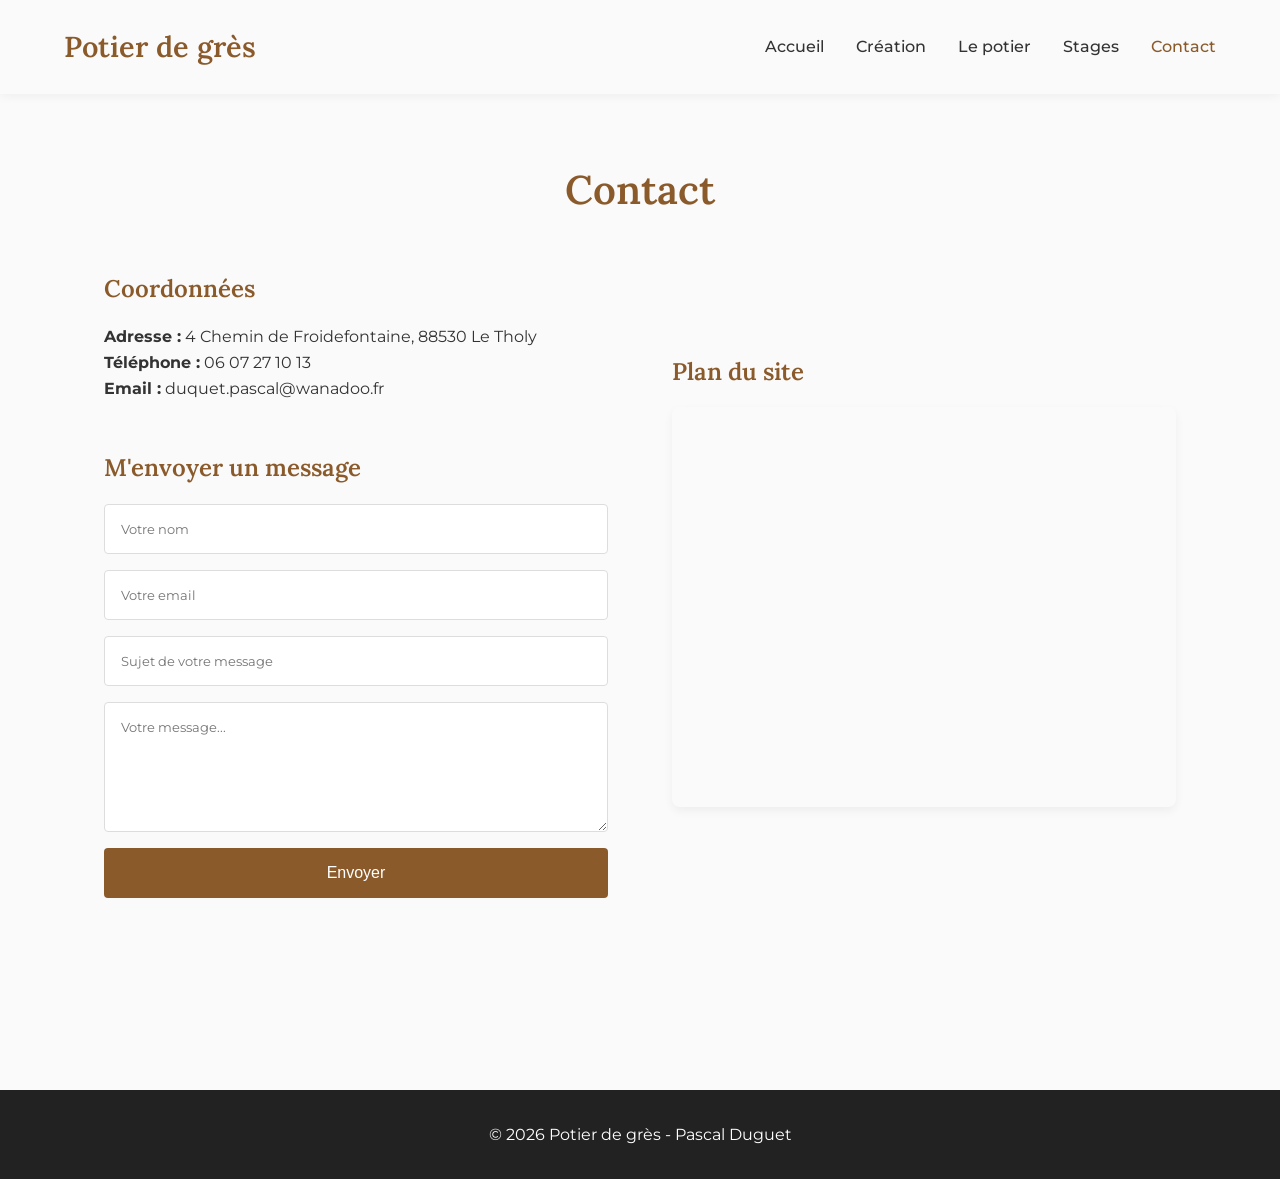
==== contact.html @ 74eb3f09 "initial 2" ====
<!doctype html>
<html lang="fr">
  <head>
    <meta charset="UTF-8" />
    <meta name="viewport" content="width=device-width, initial-scale=1.0" />
    <title>Contact - Potier de grès</title>
    <link rel="stylesheet" href="styles.css" />
  </head>
  <body>
    <header>
      <div class="logo">Potier de grès</div>
      <button class="burger-menu">☰</button>
      <nav>
        <ul>
          <li><a href="index.html">Accueil</a></li>
          <li><a href="creation.html">Création</a></li>
          <li><a href="potier.html">Le potier</a></li>
          <li><a href="stages.html">Stages</a></li>
          <li><a href="contact.html" class="active">Contact</a></li>
        </ul>
      </nav>
    </header>

    <main class="container">
      <h1 class="section-title">Contact</h1>

      <div class="split-section">
        <div>
          <div style="margin-bottom: 3rem">
            <h2 style="color: var(--primary-color)">Coordonnées</h2>
            <p><strong>Adresse :</strong> 4 Chemin de Froidefontaine, 88530 Le Tholy</p>
            <p><strong>Téléphone :</strong> 06 07 27 10 13</p>
            <p><strong>Email :</strong> duquet.pascal@wanadoo.fr</p>
          </div>

          <h2 style="color: var(--primary-color)">M'envoyer un message</h2>
          <form name="contact-general" method="POST" data-netlify="true">
            <input type="text" name="nom" placeholder="Votre nom" required />
            <input
              type="email"
              name="email"
              placeholder="Votre email"
              required
            />
            <input
              type="text"
              name="sujet"
              placeholder="Sujet de votre message"
              required
            />
            <textarea
              name="message"
              rows="6"
              placeholder="Votre message..."
              required
            ></textarea>
            <button type="submit">Envoyer</button>
          </form>
        </div>

        
      <div style="height: 100%; min-height: 400px;">
        <h2 style="color: var(--primary-color);">Plan du site</h2>
        
        <iframe 
          src="https://maps.google.com/maps?q=Duguet+Pascal,+4+Chem.+de+Froidefontaine,+88530+Le+Tholy&t=&z=14&ie=UTF8&iwloc=&output=embed" 
          width="100%" 
          height="400" 
          style="border:0; border-radius: 8px; box-shadow: 0 4px 10px rgba(0,0,0,0.05);" 
          allowfullscreen="" 
          loading="lazy" 
          referrerpolicy="no-referrer-when-downgrade">
        </iframe>
        
      </div>
    </main>

    <footer>
      <p>&copy; 2026 Potier de grès - Pascal Duguet</p>
    </footer>

    <script src="script.js"></script>
  </body>
</html>
---- styles.css ----
/* styles.css */
@import url("https://fonts.googleapis.com/css2?family=Lora:ital,wght@0,400;0,600;1,400&family=Montserrat:wght@300;400;500&display=swap");

:root {
  --primary-color: #8b5a2b; /* Couleur Terre/Grès */
  --bg-color: #fafafa;
  --bg-secondary: #efebe4;
  --text-color: #333333;
  --text-light: #666666;
  --font-title: "Lora", serif;
  --font-text: "Montserrat", sans-serif;
}

* {
  margin: 0;
  padding: 0;
  box-sizing: border-box;
}

body {
  font-family: var(--font-text);
  color: var(--text-color);
  background-color: var(--bg-color);
  line-height: 1.6;
}

h1,
h2,
h3 {
  font-family: var(--font-title);
  font-weight: 600;
  margin-bottom: 1rem;
}

a {
  text-decoration: none;
  color: inherit;
}

/* --- HEADER & NAVIGATION --- */
header {
  background-color: var(--bg-color);
  padding: 1.5rem 5%;
  display: flex;
  justify-content: space-between;
  align-items: center;
  box-shadow: 0 2px 10px rgba(0, 0, 0, 0.05);
  position: sticky;
  top: 0;
  z-index: 1000;
}

.logo {
  font-family: var(--font-title);
  font-size: 1.8rem;
  font-weight: 600;
  color: var(--primary-color);
}

nav ul {
  list-style: none;
  display: flex;
  gap: 2rem;
}

nav a {
  font-weight: 500;
  transition: color 0.3s;
}

nav a:hover,
nav a.active {
  color: var(--primary-color);
}

.burger-menu {
  display: none;
  font-size: 2rem;
  cursor: pointer;
  background: none;
  border: none;
  color: var(--text-color);
}

/* --- LAYOUT GLOBAL --- */
.container {
  max-width: 1200px;
  margin: 0 auto;
  padding: 4rem 5%;
}

.section-title {
  text-align: center;
  font-size: 2.5rem;
  margin-bottom: 3rem;
  color: var(--primary-color);
}

/* --- HERO SECTION (Accueil) --- */
.hero {
  height: 80vh;
  background-image:
    linear-gradient(rgba(0, 0, 0, 0.4), rgba(0, 0, 0, 0.4)),
    url("assets/Photos site internet/nature.jpeg");
  background-size: 100% 100%;
  background-position: center;
  display: flex;
  flex-direction: column;
  justify-content: center;
  align-items: center;
  text-align: center;
  color: white;
  padding: 0 20px;
}

.hero h1 {
  font-size: 4rem;
  margin-bottom: 0.5rem;
}

.hero h2 {
  font-size: 2rem;
  font-weight: 400;
  margin-bottom: 1.5rem;
}

.hero p {
  font-size: 1.2rem;
  max-width: 600px;
}

/* --- SECTIONS (Philosophie, Anagama, etc.) --- */
.split-section {
  display: flex;
  align-items: center;
  gap: 4rem;
  margin-bottom: 4rem;
}

.split-section > * {
  flex: 1;
}

.image-container img {
  width: 100%;
  height: auto;
  border-radius: 4px;
  box-shadow: 0 5px 15px rgba(0, 0, 0, 0.1);
}

.text-box {
  background-color: #f0e9f2; /* Un beige pastel très doux et harmonieux */
  padding: 3.5rem; /* Un peu plus d'espace intérieur pour l'aération */
  border-radius: 15px; /* Bords arrondis pour la douceur */
  box-shadow: 0 10px 30px rgba(0, 0, 0, 0.03); /* Une ombre très légère pour la profondeur */
}

/* --- GRILLES (Galerie) --- */
.grid-gallery {
  display: grid;
  grid-template-columns: repeat(auto-fit, minmax(300px, 1fr));
  gap: 2rem;
  margin-top: 2rem;
}

.grid-gallery img {
  width: 100%;
  height: 300px;
  object-fit: cover;
  border-radius: 4px;
}

/* --- CARROUSEL D'IMAGES --- */
.carousel-wrapper {
  position: relative;
  display: flex;
  align-items: center;
  margin-top: 2rem;
}

.carousel-track {
  display: flex;
  overflow-x: auto;
  scroll-snap-type: x mandatory; /* Force l'image à s'aligner parfaitement */
  scroll-behavior: smooth;
  gap: 1.5rem;
  padding: 1rem 0; /* Un peu d'espace pour l'ombre des images */
  scrollbar-width: none; /* Cache la barre de défilement sur Firefox */
}

/* Cache la barre de défilement sur Chrome et Safari */
.carousel-track::-webkit-scrollbar {
  display: none;
}

.carousel-slide {
  flex: 0 0 auto; /* Empêche les images de s'écraser */
  width: 300px;
  height: 300px;
  object-fit: cover;
  border-radius: 8px;
  scroll-snap-align: start; /* Le point d'arrêt du glissement */
  box-shadow: 0 4px 10px rgba(0, 0, 0, 0.1);
}

/* --- BOUTONS DU CARROUSEL --- */
.carousel-btn {
  background-color: white;
  border: 2px solid var(--primary-color);
  color: var(--primary-color);
  border-radius: 50%;
  width: 45px;
  height: 45px;
  font-size: 1.2rem;
  display: flex;
  justify-content: center;
  align-items: center;
  cursor: pointer;
  position: absolute;
  z-index: 10;
  transition: all 0.3s ease;
  box-shadow: 0 4px 6px rgba(0, 0, 0, 0.1);
}

.carousel-btn:hover {
  background-color: var(--primary-color);
  color: white;
  transform: scale(1.1);
}

.prev-btn {
  left: -20px;
} /* Déborde légèrement sur la gauche */
.next-btn {
  right: -20px;
} /* Déborde légèrement sur la droite */

/* Sur mobile, on rentre un peu les boutons pour qu'ils ne sortent pas de l'écran */
@media (max-width: 768px) {
  .prev-btn {
    left: 10px;
  }
  .next-btn {
    right: 10px;
  }
}

/* --- STAGES (Cartes) --- */
.stages-grid {
  display: grid;
  grid-template-columns: repeat(auto-fit, minmax(300px, 1fr));
  gap: 2rem;
}

.stage-card {
  background: white;
  padding: 2.5rem;
  border-radius: 8px;
  box-shadow: 0 4px 6px rgba(0, 0, 0, 0.05);
  border-top: 4px solid var(--primary-color);
}

.stage-card h3 {
  color: var(--primary-color);
  font-size: 1.5rem;
}

.stage-card ul {
  list-style-type: none;
  margin-top: 1.5rem;
}

.stage-card li {
  margin-bottom: 0.8rem;
  padding-left: 1.5rem;
  position: relative;
}

.stage-card li::before {
  content: "•";
  color: var(--primary-color);
  position: absolute;
  left: 0;
  font-weight: bold;
}

/* --- FORMULAIRE NETLIFY --- */
form {
  display: flex;
  flex-direction: column;
  gap: 1rem;
}

input,
textarea {
  width: 100%;
  padding: 1rem;
  border: 1px solid #ddd;
  border-radius: 4px;
  font-family: var(--font-text);
}

button[type="submit"] {
  background-color: var(--primary-color);
  color: white;
  border: none;
  padding: 1rem 2rem;
  cursor: pointer;
  font-size: 1rem;
  border-radius: 4px;
  transition: background 0.3s;
}

button[type="submit"]:hover {
  background-color: #6b4420;
}

/* --- FOOTER --- */
footer {
  background-color: #222;
  color: white;
  text-align: center;
  padding: 2rem;
  margin-top: 4rem;
}

/* --- GRILLE PHILOSOPHIE (4 BOX) --- */
.philosophy-grid {
  display: grid;
  grid-template-columns: repeat(2, 1fr); /* 2 colonnes */
  gap: 1.5rem;
  margin-top: 2rem;
}

.philo-box {
  background-color: #e9f0e9;
  padding: 1.5rem;
  border-radius: 8px;
  border-left: 4px solid var(--primary-color);
  box-shadow: 0 4px 6px rgba(0, 0, 0, 0.05);
  transition: transform 0.3s ease;
}

.philo-box:hover {
  transform: translateY(
    -5px
  ); /* Petit effet de soulèvement au passage de la souris */
}

.philo-box h3 {
  font-size: 1.1rem;
  color: var(--primary-color);
  margin-bottom: 0.5rem;
}

.philo-box p {
  font-size: 0.95rem;
  color: var(--text-light);
  margin-bottom: 0;
}

/* --- MODAL (LIGHTBOX) POUR AGRANDIR LES IMAGES --- */
.modal {
  display: none; /* Totalement caché par défaut */
  position: fixed;
  z-index: 2000; /* Passe par-dessus le menu qui est à 1000 */
  left: 0;
  top: 0;
  width: 100%;
  height: 100%;
  background-color: rgba(0, 0, 0, 0.85); /* Fond noir semi-transparent */
  justify-content: center;
  align-items: center;
}

/* Cette classe sera ajoutée par le JavaScript quand on cliquera */
.modal.show {
  display: flex;
}

.modal-content {
  max-width: 90%;
  max-height: 90vh; /* S'assure que l'image ne dépasse pas la hauteur de l'écran */
  border-radius: 8px;
  box-shadow: 0 5px 25px rgba(0, 0, 0, 0.5);
  animation: zoomIn 0.3s ease; /* Petite animation d'apparition douce */
}

@keyframes zoomIn {
  from {
    transform: scale(0.9);
    opacity: 0;
  }
  to {
    transform: scale(1);
    opacity: 1;
  }
}

.close-modal {
  position: absolute;
  top: 20px;
  right: 35px;
  color: white;
  font-size: 4rem;
  font-weight: 300;
  cursor: pointer;
  transition: color 0.3s;
}

.close-modal:hover {
  color: var(--primary-color);
}

/* On rajoute un curseur 'main' sur les petites images pour faire comprendre qu'on peut cliquer */
.carousel-slide {
  cursor: pointer;
}

/* --- RESPONSIVE MOBILE --- */
@media (max-width: 768px) {
  .burger-menu {
    display: block;
  }

  nav ul {
    display: none; /* Masqué par défaut sur mobile, géré par JS */
    flex-direction: column;
    position: absolute;
    top: 100%;
    left: 0;
    width: 100%;
    background-color: var(--bg-color);
    padding: 2rem;
    box-shadow: 0 10px 10px rgba(0, 0, 0, 0.1);
  }

  nav ul.show {
    display: flex;
  }

  .split-section {
    flex-direction: column;
  }

  .hero h1 {
    font-size: 2.5rem;
  }
  .philosophy-grid {
    grid-template-columns: 1fr; /* Passe de 2 colonnes à 1 seule sur téléphone */
  }
}
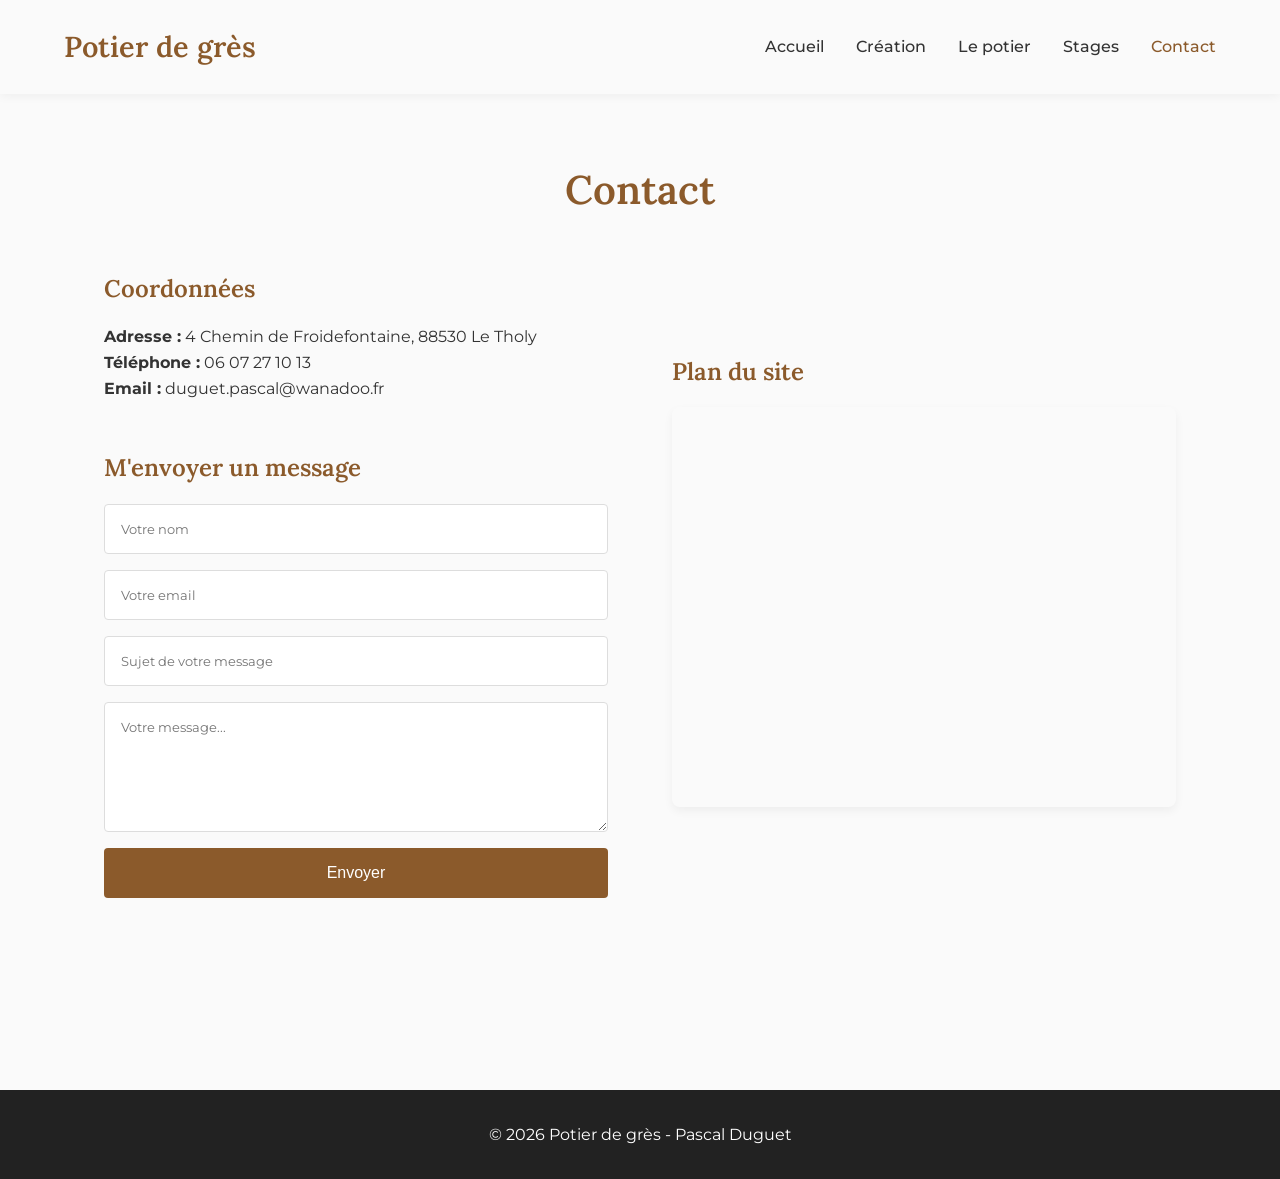
==== commit b2c4b465: "erreur monumentale" ====
--- a/contact.html
+++ b/contact.html
@@ -30,7 +30,7 @@
             <h2 style="color: var(--primary-color)">Coordonnées</h2>
             <p><strong>Adresse :</strong> 4 Chemin de Froidefontaine, 88530 Le Tholy</p>
             <p><strong>Téléphone :</strong> 06 07 27 10 13</p>
-            <p><strong>Email :</strong> duquet.pascal@wanadoo.fr</p>
+            <p><strong>Email :</strong> duguet.pascal@wanadoo.fr</p>
           </div>
 
           <h2 style="color: var(--primary-color)">M'envoyer un message</h2>
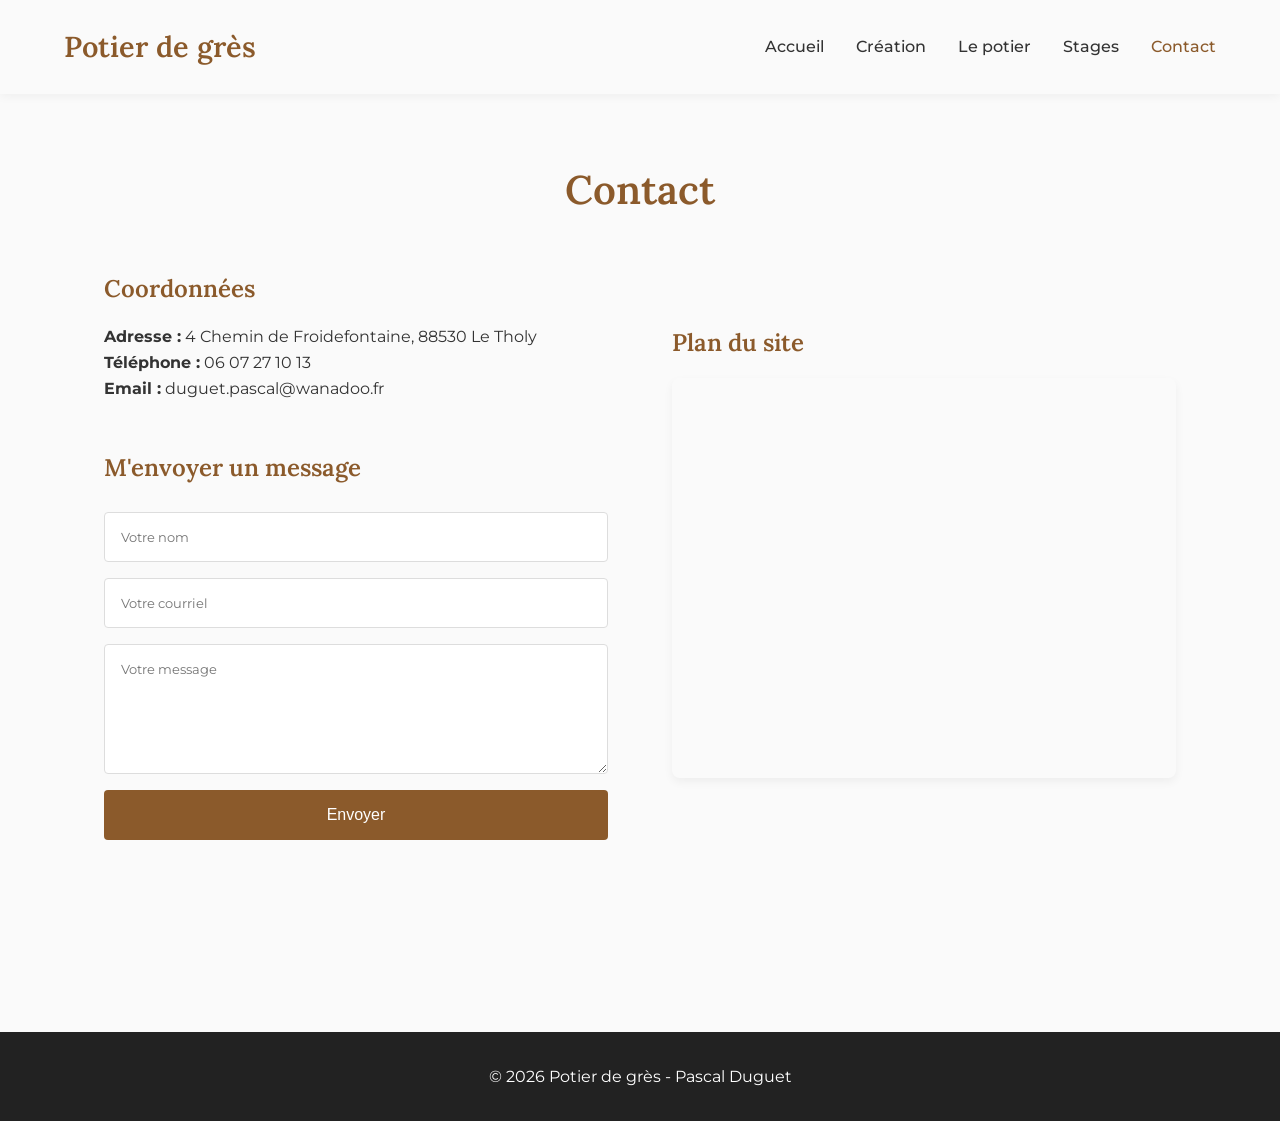
==== commit 4771c92e: "final" ====
--- a/contact.html
+++ b/contact.html
@@ -33,29 +33,21 @@
             <p><strong>Email :</strong> duguet.pascal@wanadoo.fr</p>
           </div>
 
-          <h2 style="color: var(--primary-color)">M'envoyer un message</h2>
-          <form name="contact-general" method="POST" data-netlify="true">
-            <input type="text" name="nom" placeholder="Votre nom" required />
-            <input
-              type="email"
-              name="email"
-              placeholder="Votre email"
-              required
-            />
-            <input
-              type="text"
-              name="sujet"
-              placeholder="Sujet de votre message"
-              required
-            />
-            <textarea
-              name="message"
-              rows="6"
-              placeholder="Votre message..."
-              required
-            ></textarea>
-            <button type="submit">Envoyer</button>
-          </form>
+         <h2 class="contact-title">M'envoyer un message</h2>
+
+<form name="contact-general" method="POST" data-netlify="true" action="/" netlify-honeypot="bot-field">
+
+  <p class="hidden-honeypot">
+    <label>Ne remplissez pas ce champ si vous êtes humain : <input name="bot-field" /></label>
+  </p>
+
+  <input type="text" name="nom" placeholder="Votre nom" required maxlength="100" />
+  <input type="email" name="email" placeholder="Votre courriel" required maxlength="150" />
+  <textarea name="message" placeholder="Votre message" required maxlength="2000" rows="6"></textarea>
+
+  <button type="submit">Envoyer</button>
+
+</form>
         </div>
 
         
--- a/styles.css
+++ b/styles.css
@@ -101,8 +101,8 @@
   height: 80vh;
   background-image:
     linear-gradient(rgba(0, 0, 0, 0.4), rgba(0, 0, 0, 0.4)),
-    url("assets/Photos site internet/nature.jpeg");
-  background-size: 100% 100%;
+    url("assets/Photos site internet/maison_1_resultat.webp");
+  background-size: cover;
   background-position: center;
   display: flex;
   flex-direction: column;
@@ -129,7 +129,7 @@
   max-width: 600px;
 }
 
-/* --- SECTIONS (Philosophie, Anagama, etc.) --- */
+/* --- SECTIONS SPÉCIFIQUES --- */
 .split-section {
   display: flex;
   align-items: center;
@@ -149,103 +149,281 @@
 }
 
 .text-box {
-  background-color: #f0e9f2; /* Un beige pastel très doux et harmonieux */
-  padding: 3.5rem; /* Un peu plus d'espace intérieur pour l'aération */
-  border-radius: 15px; /* Bords arrondis pour la douceur */
-  box-shadow: 0 10px 30px rgba(0, 0, 0, 0.03); /* Une ombre très légère pour la profondeur */
-}
-
-/* --- GRILLES (Galerie) --- */
-.grid-gallery {
+  background-color: #f0e9f2;
+  padding: 3.5rem;
+  border-radius: 15px;
+  box-shadow: 0 10px 30px rgba(0, 0, 0, 0.03);
+}
+
+/* --- NOUVELLES GRILLES PHOTO EN DEUX LIGNES (Création) --- */
+.photo-grid-two-rows {
   display: grid;
-  grid-template-columns: repeat(auto-fit, minmax(300px, 1fr));
-  gap: 2rem;
+  grid-template-columns: repeat(4, 1fr); /* 4 photos par ligne */
+  gap: 1.5rem;
   margin-top: 2rem;
 }
 
-.grid-gallery img {
+.gallery-thumb {
   width: 100%;
-  height: 300px;
+  height: 220px; /* Taille réduite et harmonieuse */
   object-fit: cover;
-  border-radius: 4px;
-}
-
-/* --- CARROUSEL D'IMAGES --- */
-.carousel-wrapper {
-  position: relative;
-  display: flex;
-  align-items: center;
-  margin-top: 2rem;
-}
-
-.carousel-track {
-  display: flex;
-  overflow-x: auto;
-  scroll-snap-type: x mandatory; /* Force l'image à s'aligner parfaitement */
-  scroll-behavior: smooth;
-  gap: 1.5rem;
-  padding: 1rem 0; /* Un peu d'espace pour l'ombre des images */
-  scrollbar-width: none; /* Cache la barre de défilement sur Firefox */
-}
-
-/* Cache la barre de défilement sur Chrome et Safari */
-.carousel-track::-webkit-scrollbar {
-  display: none;
-}
-
-.carousel-slide {
-  flex: 0 0 auto; /* Empêche les images de s'écraser */
-  width: 300px;
-  height: 300px;
+  border-radius: 6px;
+  box-shadow: 0 4px 10px rgba(0, 0, 0, 0.06);
+  transition:
+    transform 0.3s ease,
+    box-shadow 0.3s ease;
+}
+
+.gallery-thumb:hover {
+  transform: scale(1.03);
+  box-shadow: 0 6px 15px rgba(139, 90, 43, 0.2);
+}
+
+/* Encadré d'information discret sous les galeries */
+.gallery-info-box {
+  text-align: center;
+  margin-top: 1.2rem;
+}
+
+.gallery-info-box p {
+  font-family: var(--font-text);
+  font-size: 0.9rem;
+  color: var(--text-light);
+  font-style: italic;
+  display: inline-block;
+  padding: 0.4rem 1.5rem;
+  background-color: var(--bg-secondary);
+  border-radius: 20px;
+  letter-spacing: 0.5px;
+}
+
+/* --- DISPOSITION HARMONIEUSE POUR LES OYAS --- */
+.oya-images-layout {
+  display: grid;
+  grid-template-columns: 1fr 1fr; /* Une grille 2x2 parfaite pour les 4 photos */
+  gap: 1rem;
+}
+
+.oya-img-item {
+  width: 100%;
+  height: 200px;
   object-fit: cover;
   border-radius: 8px;
-  scroll-snap-align: start; /* Le point d'arrêt du glissement */
-  box-shadow: 0 4px 10px rgba(0, 0, 0, 0.1);
-}
-
-/* --- BOUTONS DU CARROUSEL --- */
-.carousel-btn {
-  background-color: white;
+  box-shadow: 0 4px 10px rgba(0, 0, 0, 0.05);
+}
+
+/* --- BOUTONS : Popup Oya et "Voir toutes les photos" --- */
+/* --- BOUTONS DYNAMIQUES ("Voir toutes les photos", "Popup Oya") --- */
+.btn-popup-trigger {
+  background-color: transparent;
   border: 2px solid var(--primary-color);
   color: var(--primary-color);
-  border-radius: 50%;
-  width: 45px;
-  height: 45px;
-  font-size: 1.2rem;
-  display: flex;
+  padding: 0.8rem 1.8rem;
+  font-family: var(--font-text);
+  font-weight: 600; /* Un peu plus gras pour mieux ressortir */
+  font-size: 0.95rem;
+  border-radius: 6px; /* Bords très légèrement plus arrondis */
+  cursor: pointer;
+
+  /* L'astuce est ici : une transition avec un léger effet d'élasticité */
+  transition: all 0.3s cubic-bezier(0.25, 0.8, 0.25, 1);
+  box-shadow: 0 1px 3px rgba(0, 0, 0, 0.05);
+}
+
+/* L'effet quand la souris passe sur le bouton */
+.btn-popup-trigger:hover {
+  background-color: var(--primary-color);
+  color: white;
+
+  /* 1. Le bouton lévite vers le haut */
+  transform: translateY(-4px);
+
+  /* 2. Une belle ombre marron/grès apparaît en dessous */
+  box-shadow: 0 8px 20px rgba(139, 90, 43, 0.35);
+}
+
+/* L'effet exact au moment où l'on clique */
+.btn-popup-trigger:active {
+  /* Le bouton s'enfonce physiquement */
+  transform: translateY(1px);
+  box-shadow: 0 2px 5px rgba(139, 90, 43, 0.2);
+}
+
+.btn-popup-trigger:hover {
+  background-color: var(--primary-color);
+  color: white;
+}
+
+/* --- NOUVELLE GRILLE POUR LA CUISSON ANAGAMA --- */
+.anagama-grid {
+  display: grid;
+  grid-template-columns: repeat(4, 1fr); /* 4 colonnes */
+  gap: 1.5rem;
+  margin-top: 2rem;
+}
+
+/* --- FENÊTRE POPUP MODAL (OYAS - COMMENT ÇA FONCTIONNE) --- */
+.popup-modal {
+  display: none;
+  position: fixed;
+  z-index: 3000;
+  left: 0;
+  top: 0;
+  width: 100%;
+  height: 100%;
+  background-color: rgba(0, 0, 0, 0.5);
   justify-content: center;
   align-items: center;
+}
+
+.popup-modal.show {
+  display: flex;
+}
+
+.popup-content {
+  background-color: white;
+  padding: 3rem;
+  border-radius: 12px;
+  max-width: 650px;
+  width: 90%;
+  box-shadow: 0 10px 40px rgba(0, 0, 0, 0.15);
+  position: relative;
+  animation: slideDown 0.4s ease;
+}
+
+@keyframes slideDown {
+  from {
+    transform: translateY(-30px);
+    opacity: 0;
+  }
+  to {
+    transform: translateY(0);
+    opacity: 1;
+  }
+}
+
+.close-popup {
+  position: absolute;
+  top: 15px;
+  right: 20px;
+  font-size: 2rem;
   cursor: pointer;
+  color: var(--text-light);
+  transition: color 0.3s;
+}
+
+.close-popup:hover {
+  color: var(--primary-color);
+}
+
+.popup-content h2 {
+  color: var(--primary-color);
+  margin-bottom: 1.5rem;
+  font-size: 2rem;
+  text-align: center;
+}
+
+.popup-body-text p {
+  margin-bottom: 1.2rem;
+  font-size: 1rem;
+  line-height: 1.7;
+}
+
+.popup-contact-btn {
+  display: inline-block;
+  background-color: var(--primary-color);
+  color: white;
+  padding: 0.8rem 2rem;
+  border-radius: 4px;
+  font-weight: 500;
+  transition: background 0.3s;
+  text-decoration: none;
+}
+
+.popup-contact-btn:hover {
+  background-color: #6b4420;
+}
+
+/* --- MODAL LIGHTBOX GLOBAL (AVEC CARROUSEL DIRECTIONNEL) --- */
+.modal {
+  display: none;
+  position: fixed;
+  z-index: 2500;
+  left: 0;
+  top: 0;
+  width: 100%;
+  height: 100%;
+  background-color: rgba(0, 0, 0, 0.9);
+  justify-content: space-between;
+  align-items: center;
+  padding: 0 2rem;
+}
+
+.modal.show {
+  display: flex;
+}
+
+.modal-image-wrapper {
+  max-width: 80%;
+  max-height: 80vh;
+  display: flex;
+  flex-direction: column;
+  align-items: center;
+}
+
+.modal-content {
+  max-width: 100%;
+  max-height: 75vh;
+  border-radius: 6px;
+  box-shadow: 0 5px 30px rgba(0, 0, 0, 0.5);
+}
+
+#modal-caption {
+  color: white;
+  margin-top: 1rem;
+  font-family: var(--font-text);
+  font-size: 1rem;
+  letter-spacing: 0.5px;
+}
+
+.modal-nav-btn {
+  background: rgba(255, 255, 255, 0.1);
+  border: none;
+  color: white;
+  font-size: 2.5rem;
+  width: 60px;
+  height: 60px;
+  border-radius: 50%;
+  cursor: pointer;
+  display: flex;
+  justify-content: center;
+  align-items: center;
+  transition:
+    background 0.3s,
+    transform 0.2s;
+}
+
+.modal-nav-btn:hover {
+  background: var(--primary-color);
+  transform: scale(1.1);
+}
+
+.close-modal {
   position: absolute;
-  z-index: 10;
-  transition: all 0.3s ease;
-  box-shadow: 0 4px 6px rgba(0, 0, 0, 0.1);
-}
-
-.carousel-btn:hover {
-  background-color: var(--primary-color);
-  color: white;
-  transform: scale(1.1);
-}
-
-.prev-btn {
-  left: -20px;
-} /* Déborde légèrement sur la gauche */
-.next-btn {
-  right: -20px;
-} /* Déborde légèrement sur la droite */
-
-/* Sur mobile, on rentre un peu les boutons pour qu'ils ne sortent pas de l'écran */
-@media (max-width: 768px) {
-  .prev-btn {
-    left: 10px;
-  }
-  .next-btn {
-    right: 10px;
-  }
-}
-
-/* --- STAGES (Cartes) --- */
+  top: 20px;
+  right: 35px;
+  color: white;
+  font-size: 3.5rem;
+  cursor: pointer;
+  transition: color 0.3s;
+  z-index: 2600;
+}
+
+.close-modal:hover {
+  color: var(--primary-color);
+}
+
+/* --- STAGES & AUTRES STYLES --- */
 .stages-grid {
   display: grid;
   grid-template-columns: repeat(auto-fit, minmax(300px, 1fr));
@@ -359,64 +537,6 @@
   margin-bottom: 0;
 }
 
-/* --- MODAL (LIGHTBOX) POUR AGRANDIR LES IMAGES --- */
-.modal {
-  display: none; /* Totalement caché par défaut */
-  position: fixed;
-  z-index: 2000; /* Passe par-dessus le menu qui est à 1000 */
-  left: 0;
-  top: 0;
-  width: 100%;
-  height: 100%;
-  background-color: rgba(0, 0, 0, 0.85); /* Fond noir semi-transparent */
-  justify-content: center;
-  align-items: center;
-}
-
-/* Cette classe sera ajoutée par le JavaScript quand on cliquera */
-.modal.show {
-  display: flex;
-}
-
-.modal-content {
-  max-width: 90%;
-  max-height: 90vh; /* S'assure que l'image ne dépasse pas la hauteur de l'écran */
-  border-radius: 8px;
-  box-shadow: 0 5px 25px rgba(0, 0, 0, 0.5);
-  animation: zoomIn 0.3s ease; /* Petite animation d'apparition douce */
-}
-
-@keyframes zoomIn {
-  from {
-    transform: scale(0.9);
-    opacity: 0;
-  }
-  to {
-    transform: scale(1);
-    opacity: 1;
-  }
-}
-
-.close-modal {
-  position: absolute;
-  top: 20px;
-  right: 35px;
-  color: white;
-  font-size: 4rem;
-  font-weight: 300;
-  cursor: pointer;
-  transition: color 0.3s;
-}
-
-.close-modal:hover {
-  color: var(--primary-color);
-}
-
-/* On rajoute un curseur 'main' sur les petites images pour faire comprendre qu'on peut cliquer */
-.carousel-slide {
-  cursor: pointer;
-}
-
 /* --- RESPONSIVE MOBILE --- */
 @media (max-width: 768px) {
   .burger-menu {
@@ -424,7 +544,7 @@
   }
 
   nav ul {
-    display: none; /* Masqué par défaut sur mobile, géré par JS */
+    display: none;
     flex-direction: column;
     position: absolute;
     top: 100%;
@@ -443,10 +563,53 @@
     flex-direction: column;
   }
 
-  .hero h1 {
-    font-size: 2.5rem;
-  }
+  .photo-grid-two-rows,
+  .anagama-grid {
+    grid-template-columns: repeat(2, 1fr); /* 2 photos par ligne sur mobile */
+  }
+
+  .oya-images-layout {
+    grid-template-columns: 1fr; /* 1 photo par ligne sur téléphone */
+  }
+
   .philosophy-grid {
-    grid-template-columns: 1fr; /* Passe de 2 colonnes à 1 seule sur téléphone */
-  }
-}
+    grid-template-columns: 1fr; /* 1 colonne sur mobile */
+  }
+
+  .modal-nav-btn {
+    width: 45px;
+    height: 45px;
+    font-size: 1.5rem;
+  }
+}
+
+/* Styles pour la vidéo */
+.video-wrapper {
+  transition: transform 0.3s ease;
+}
+
+.video-wrapper:hover {
+  transform: scale(1.02);
+}
+
+/* S'assure que le bouton play ne bloque pas le clic */
+.play-button {
+  pointer-events: none;
+  transition: background 0.3s ease;
+}
+
+.video-wrapper:hover .play-button {
+  background: rgba(255, 0, 0, 1);
+}
+/* --- SÉCURITÉ FORMULAIRE --- */
+
+/* Cacher le pot de miel anti-robot aux vrais visiteurs */
+.hidden-honeypot {
+  display: none;
+}
+
+/* Couleur du titre du formulaire */
+.contact-title {
+  color: var(--primary-color);
+  margin-bottom: 1.5rem;
+}
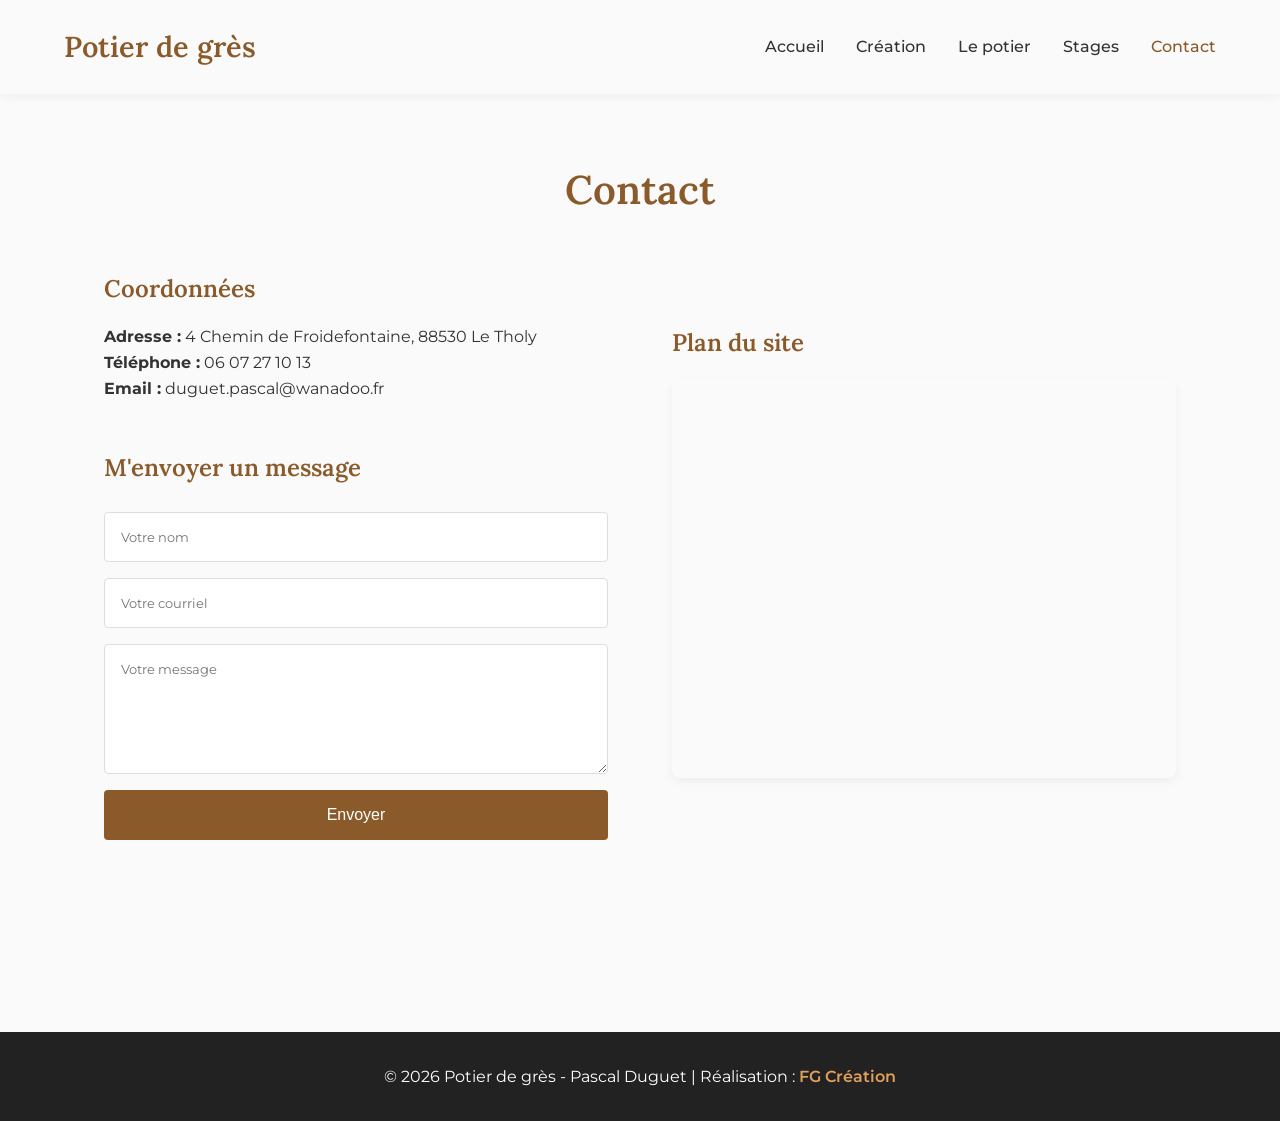
==== commit c0a52907: "lien" ====
--- a/contact.html
+++ b/contact.html
@@ -3,7 +3,8 @@
   <head>
     <meta charset="UTF-8" />
     <meta name="viewport" content="width=device-width, initial-scale=1.0" />
-    <title>Contact - Potier de grès</title>
+   <title>Contact & Plan d'accès à l'atelier | Pascal Duguet, Le Tholy</title>
+    <meta name="description" content="Contactez Pascal Duguet pour vos commandes d'Oyas ou pour réserver un stage de poterie. Retrouvez le plan d'accès à l'atelier situé au 4 Chemin de Froidefontaine, 88530 Le Tholy." />
     <link rel="stylesheet" href="styles.css" />
   </head>
   <body>
@@ -68,8 +69,11 @@
     </main>
 
     <footer>
-      <p>&copy; 2026 Potier de grès - Pascal Duguet</p>
-    </footer>
+  <p>
+    © 2026 Potier de grès - Pascal Duguet | Réalisation : 
+    <a href="https://fgcreation.eu" target="_blank" rel="noopener noreferrer" class="lien-fg">FG Création</a>
+  </p>
+</footer>
 
     <script src="script.js"></script>
   </body>
--- a/styles.css
+++ b/styles.css
@@ -613,3 +613,15 @@
   color: var(--primary-color);
   margin-bottom: 1.5rem;
 }
+
+.lien-fg {
+  color: #e09f5a; /* Teinte ambrée/terre cuite qui ressort bien sur fond sombre */
+  text-decoration: none;
+  font-weight: 600;
+  transition: color 0.2s ease;
+}
+
+.lien-fg:hover {
+  color: #f3be82;
+  text-decoration: underline;
+}
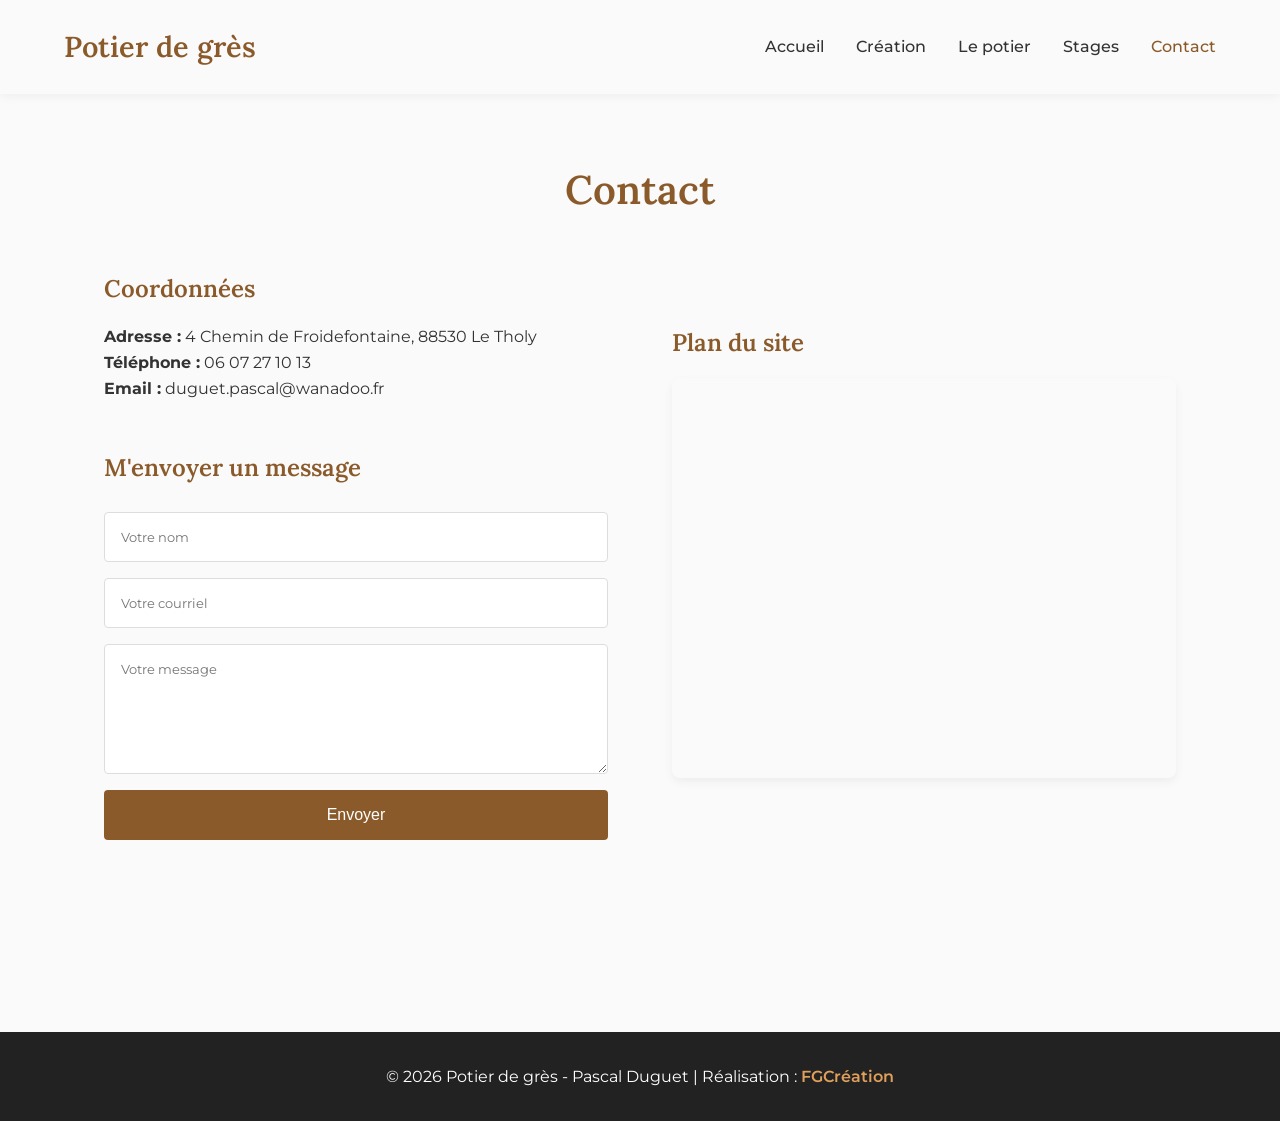
==== commit 6bca044b: "..." ====
--- a/contact.html
+++ b/contact.html
@@ -71,7 +71,7 @@
     <footer>
   <p>
     © 2026 Potier de grès - Pascal Duguet | Réalisation : 
-    <a href="https://fgcreation.eu" target="_blank" rel="noopener noreferrer" class="lien-fg">FG Création</a>
+    <a href="https://fgcreation.eu" target="_blank" rel="noopener noreferrer" class="lien-fg">FGCréation</a>
   </p>
 </footer>
 
